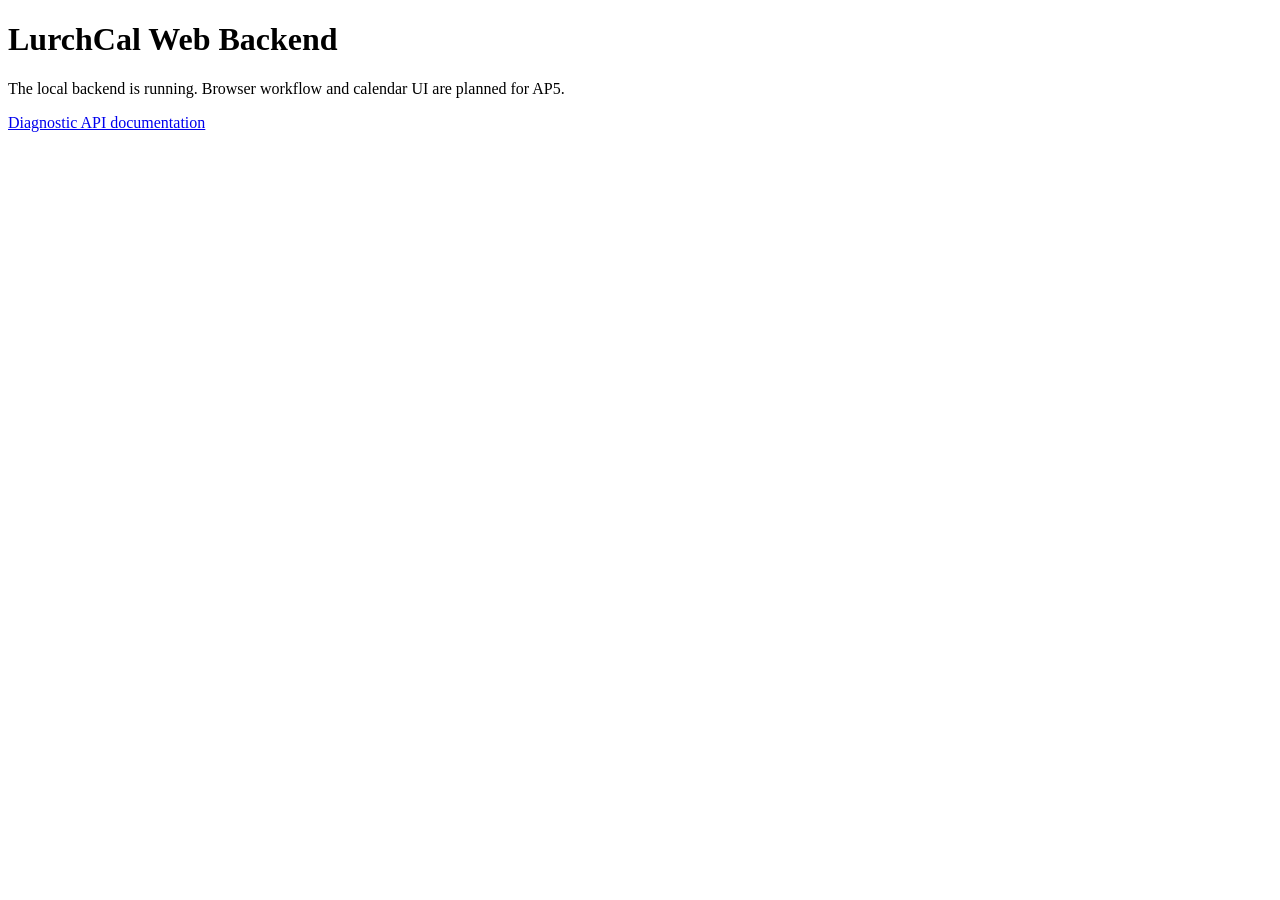
==== src/lurchcal/templates/index.html @ b22a4183 "AP4 dummy web ui" ====
<!doctype html>
<html lang="en"><head><meta charset="utf-8"><title>LurchCal</title></head>
<body><main><h1>LurchCal Web Backend</h1>
<p>The local backend is running. Browser workflow and calendar UI are planned for AP5.</p>
<p><a href="/docs">Diagnostic API documentation</a></p></main></body></html>
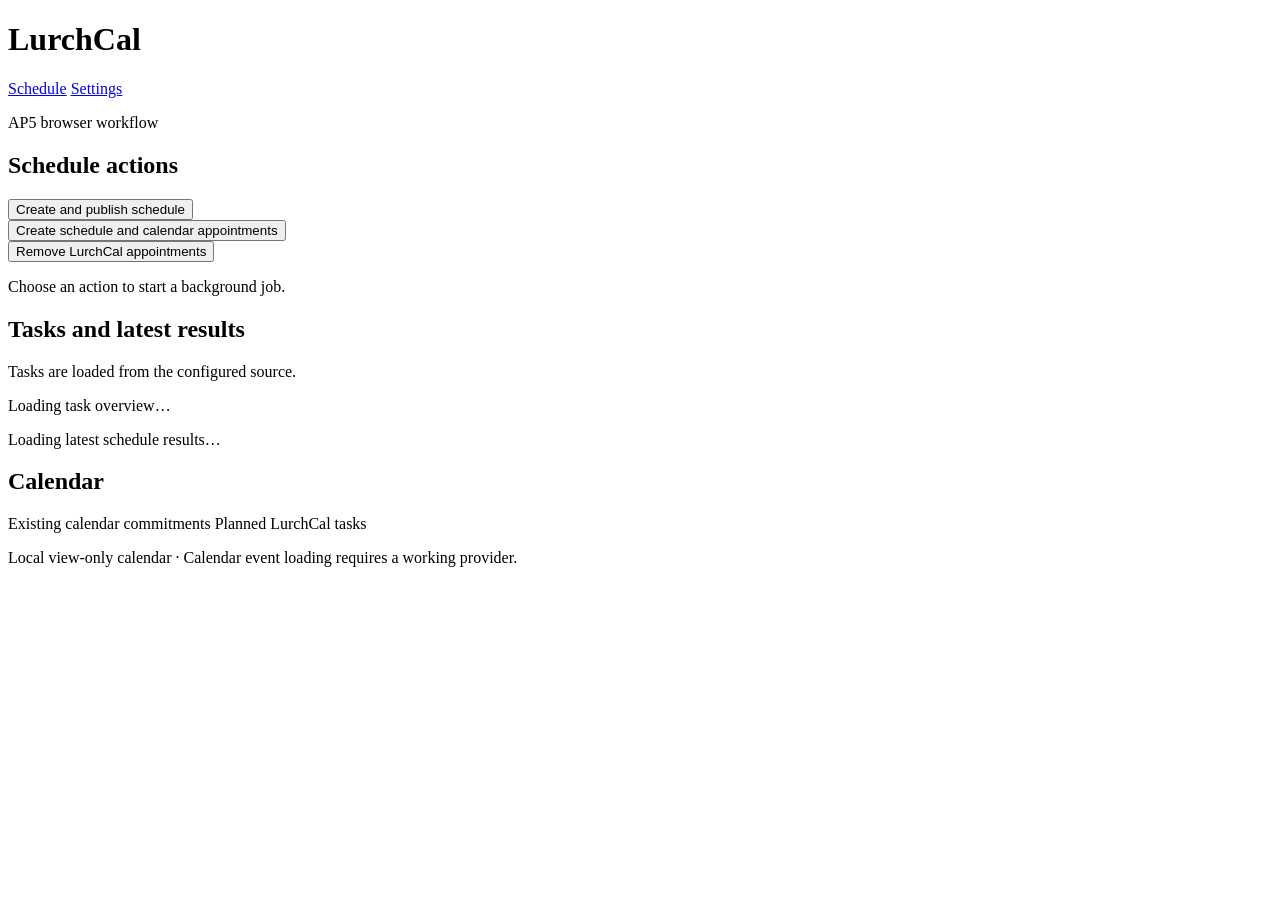
==== commit 6e2807ce: "AP5: Web-UI, time problem fix, all settings." ====
--- a/src/lurchcal/templates/index.html
+++ b/src/lurchcal/templates/index.html
@@ -1,5 +1,17 @@
 <!doctype html>
-<html lang="en"><head><meta charset="utf-8"><title>LurchCal</title></head>
-<body><main><h1>LurchCal Web Backend</h1>
-<p>The local backend is running. Browser workflow and calendar UI are planned for AP5.</p>
-<p><a href="/docs">Diagnostic API documentation</a></p></main></body></html>+<html lang="en"><head><meta charset="utf-8"><meta name="viewport" content="width=device-width,initial-scale=1"><title>LurchCal</title>
+<link rel="stylesheet" href="/static/app.css?v=20261005-4">
+<script defer src="/static/htmx.min.js?v=20261005-4"></script><script defer src="/static/alpine.min.js?v=20261005-4"></script><script defer src="/static/fullcalendar/index.global.min.js?v=20261005-4"></script><script defer src="/static/app.js?v=20261005-4"></script></head>
+<body x-data="{busy:false}"><header><h1>LurchCal</h1><nav><a href="/">Schedule</a> <a href="/settings">Settings</a></nav></header>
+<main>
+<p class="muted">AP5 browser workflow</p>
+<section><h2>Schedule actions</h2><div class="actions">
+<form hx-post="/ui/jobs/publish" hx-target="#job-status" hx-swap="innerHTML" @submit="if(busy){$event.preventDefault()}else{busy=true}"><button type="submit" :disabled="busy">Create and publish schedule</button></form>
+<form hx-post="/ui/jobs/schedule" hx-target="#job-status" hx-swap="innerHTML" @submit="if(busy){$event.preventDefault()}else{busy=true}"><input type="hidden" name="create_calendar_appointments" value="true"><button type="submit" :disabled="busy">Create schedule and calendar appointments</button></form>
+<form hx-post="/ui/jobs/remove" hx-target="#job-status" hx-swap="innerHTML" hx-confirm="Remove LurchCal-created appointments in the scheduling range?" @submit="if(busy){$event.preventDefault()}else{busy=true}"><button class="danger" type="submit" :disabled="busy">Remove LurchCal appointments</button></form></div>
+<div id="job-status" aria-live="polite"><p>Choose an action to start a background job.</p></div></section>
+<section><h2>Tasks and latest results</h2><p>Tasks are loaded from the configured source.</p>
+<div hx-get="/ui/tasks" hx-trigger="load" hx-swap="innerHTML"><p>Loading task overview…</p></div></section>
+<div id="results" hx-get="/ui/results" hx-trigger="load, schedule-updated from:body" hx-swap="innerHTML"><p>Loading latest schedule results…</p></div>
+<section><h2>Calendar</h2><p class="legend"><span class="commitment">Existing calendar commitments</span> <span class="planned">Planned LurchCal tasks</span></p><div id="calendar" data-events-url="/api/v1/calendar/events"></div><noscript>Enable JavaScript to view calendar events.</noscript></section>
+</main><footer>Local view-only calendar · Calendar event loading requires a working provider.</footer></body></html>
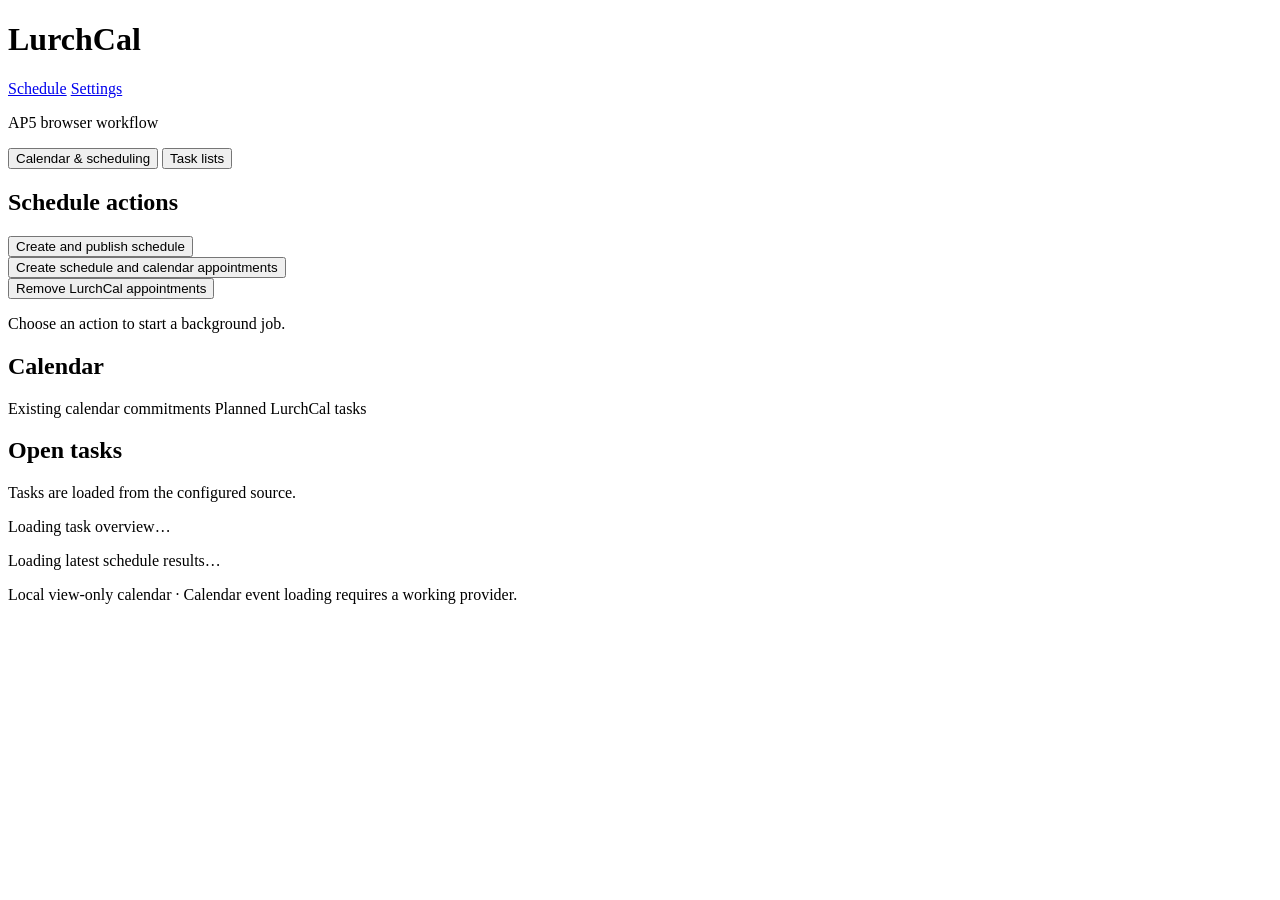
==== commit f7a91a32: "UI changes" ====
--- a/src/lurchcal/templates/index.html
+++ b/src/lurchcal/templates/index.html
@@ -1,17 +1,25 @@
 <!doctype html>
 <html lang="en"><head><meta charset="utf-8"><meta name="viewport" content="width=device-width,initial-scale=1"><title>LurchCal</title>
-<link rel="stylesheet" href="/static/app.css?v=20261005-4">
-<script defer src="/static/htmx.min.js?v=20261005-4"></script><script defer src="/static/alpine.min.js?v=20261005-4"></script><script defer src="/static/fullcalendar/index.global.min.js?v=20261005-4"></script><script defer src="/static/app.js?v=20261005-4"></script></head>
-<body x-data="{busy:false}"><header><h1>LurchCal</h1><nav><a href="/">Schedule</a> <a href="/settings">Settings</a></nav></header>
+<link rel="stylesheet" href="/static/app.css?v=20261009-1">
+<script defer src="/static/htmx.min.js?v=20261009-1"></script><script defer src="/static/alpine.min.js?v=20261009-1"></script><script defer src="/static/fullcalendar/index.global.min.js?v=20261009-1"></script><script defer src="/static/app.js?v=20261009-1"></script></head>
+<body x-data="{busy:false,activeTab:'calendar'}"><header><h1>LurchCal</h1><nav><a href="/">Schedule</a> <a href="/settings">Settings</a></nav></header>
 <main>
 <p class="muted">AP5 browser workflow</p>
+<div class="tab-list" role="tablist" aria-label="Schedule views">
+<button id="calendar-tab" class="tab-button" type="button" role="tab" :aria-selected="activeTab==='calendar'" aria-controls="calendar-panel" @click="activeTab='calendar';$nextTick(()=>window.lurchcalCalendar?.updateSize())">Calendar &amp; scheduling</button>
+<button id="tasks-tab" class="tab-button" type="button" role="tab" :aria-selected="activeTab==='tasks'" aria-controls="tasks-panel" @click="activeTab='tasks'">Task lists</button>
+</div>
+<div id="calendar-panel" role="tabpanel" aria-labelledby="calendar-tab" x-show="activeTab==='calendar'">
 <section><h2>Schedule actions</h2><div class="actions">
 <form hx-post="/ui/jobs/publish" hx-target="#job-status" hx-swap="innerHTML" @submit="if(busy){$event.preventDefault()}else{busy=true}"><button type="submit" :disabled="busy">Create and publish schedule</button></form>
 <form hx-post="/ui/jobs/schedule" hx-target="#job-status" hx-swap="innerHTML" @submit="if(busy){$event.preventDefault()}else{busy=true}"><input type="hidden" name="create_calendar_appointments" value="true"><button type="submit" :disabled="busy">Create schedule and calendar appointments</button></form>
 <form hx-post="/ui/jobs/remove" hx-target="#job-status" hx-swap="innerHTML" hx-confirm="Remove LurchCal-created appointments in the scheduling range?" @submit="if(busy){$event.preventDefault()}else{busy=true}"><button class="danger" type="submit" :disabled="busy">Remove LurchCal appointments</button></form></div>
 <div id="job-status" aria-live="polite"><p>Choose an action to start a background job.</p></div></section>
-<section><h2>Tasks and latest results</h2><p>Tasks are loaded from the configured source.</p>
+<section><h2>Calendar</h2><p class="legend"><span class="commitment">Existing calendar commitments</span> <span class="planned">Planned LurchCal tasks</span></p><div id="calendar" data-events-url="/api/v1/calendar/events"></div><noscript>Enable JavaScript to view calendar events.</noscript></section>
+</div>
+<div id="tasks-panel" role="tabpanel" aria-labelledby="tasks-tab" x-show="activeTab==='tasks'" x-cloak>
+<section><h2>Open tasks</h2><p>Tasks are loaded from the configured source.</p>
 <div hx-get="/ui/tasks" hx-trigger="load" hx-swap="innerHTML"><p>Loading task overview…</p></div></section>
 <div id="results" hx-get="/ui/results" hx-trigger="load, schedule-updated from:body" hx-swap="innerHTML"><p>Loading latest schedule results…</p></div>
-<section><h2>Calendar</h2><p class="legend"><span class="commitment">Existing calendar commitments</span> <span class="planned">Planned LurchCal tasks</span></p><div id="calendar" data-events-url="/api/v1/calendar/events"></div><noscript>Enable JavaScript to view calendar events.</noscript></section>
+</div>
 </main><footer>Local view-only calendar · Calendar event loading requires a working provider.</footer></body></html>
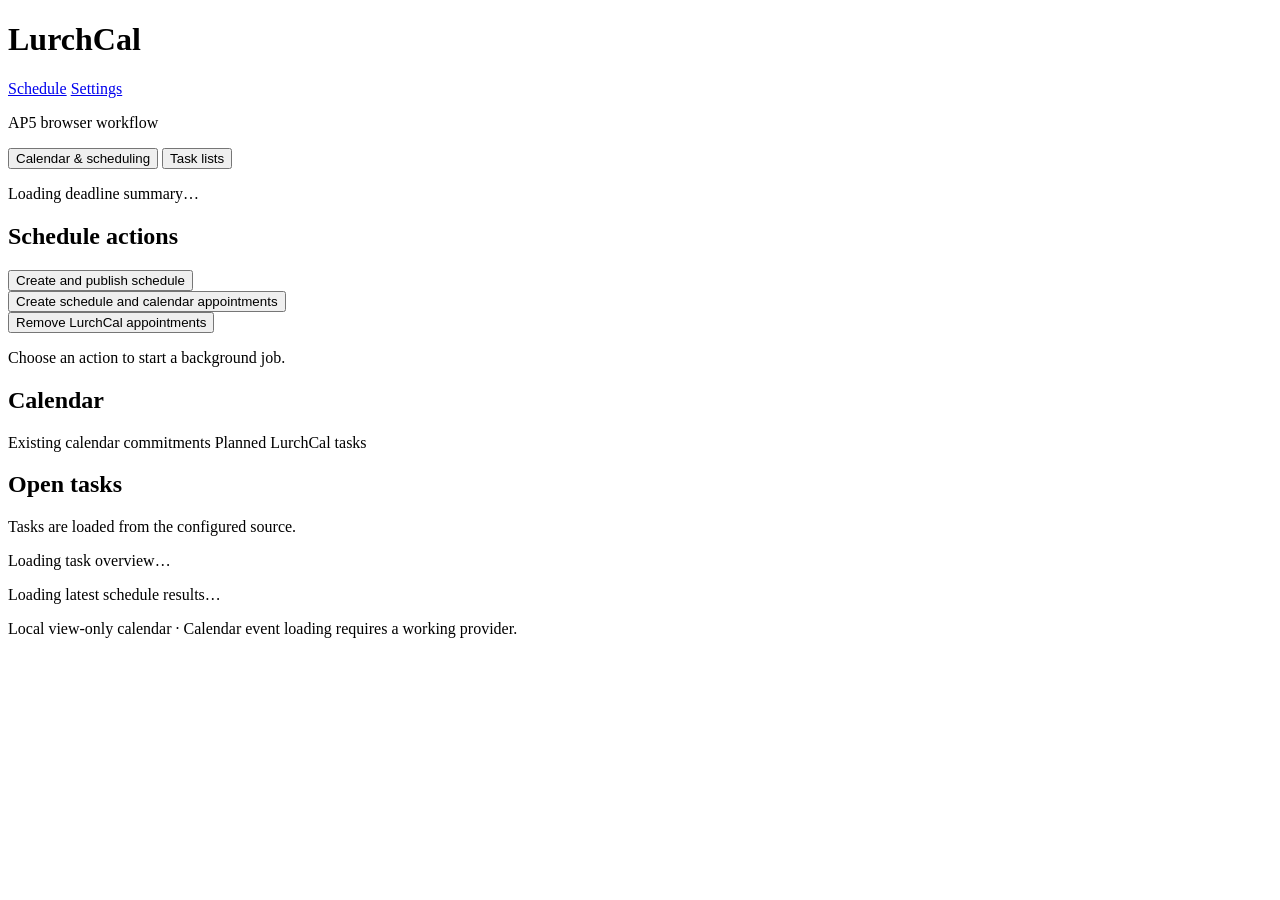
==== commit 1feed030: "Display information about tasks which violate deadlines." ====
--- a/src/lurchcal/templates/index.html
+++ b/src/lurchcal/templates/index.html
@@ -10,6 +10,7 @@
 <button id="tasks-tab" class="tab-button" type="button" role="tab" :aria-selected="activeTab==='tasks'" aria-controls="tasks-panel" @click="activeTab='tasks'">Task lists</button>
 </div>
 <div id="calendar-panel" role="tabpanel" aria-labelledby="calendar-tab" x-show="activeTab==='calendar'">
+<div id="deadline-summary" hx-get="/ui/deadline-summary" hx-trigger="load, schedule-updated from:body" hx-swap="innerHTML"><p>Loading deadline summary…</p></div>
 <section><h2>Schedule actions</h2><div class="actions">
 <form hx-post="/ui/jobs/publish" hx-target="#job-status" hx-swap="innerHTML" @submit="if(busy){$event.preventDefault()}else{busy=true}"><button type="submit" :disabled="busy">Create and publish schedule</button></form>
 <form hx-post="/ui/jobs/schedule" hx-target="#job-status" hx-swap="innerHTML" @submit="if(busy){$event.preventDefault()}else{busy=true}"><input type="hidden" name="create_calendar_appointments" value="true"><button type="submit" :disabled="busy">Create schedule and calendar appointments</button></form>
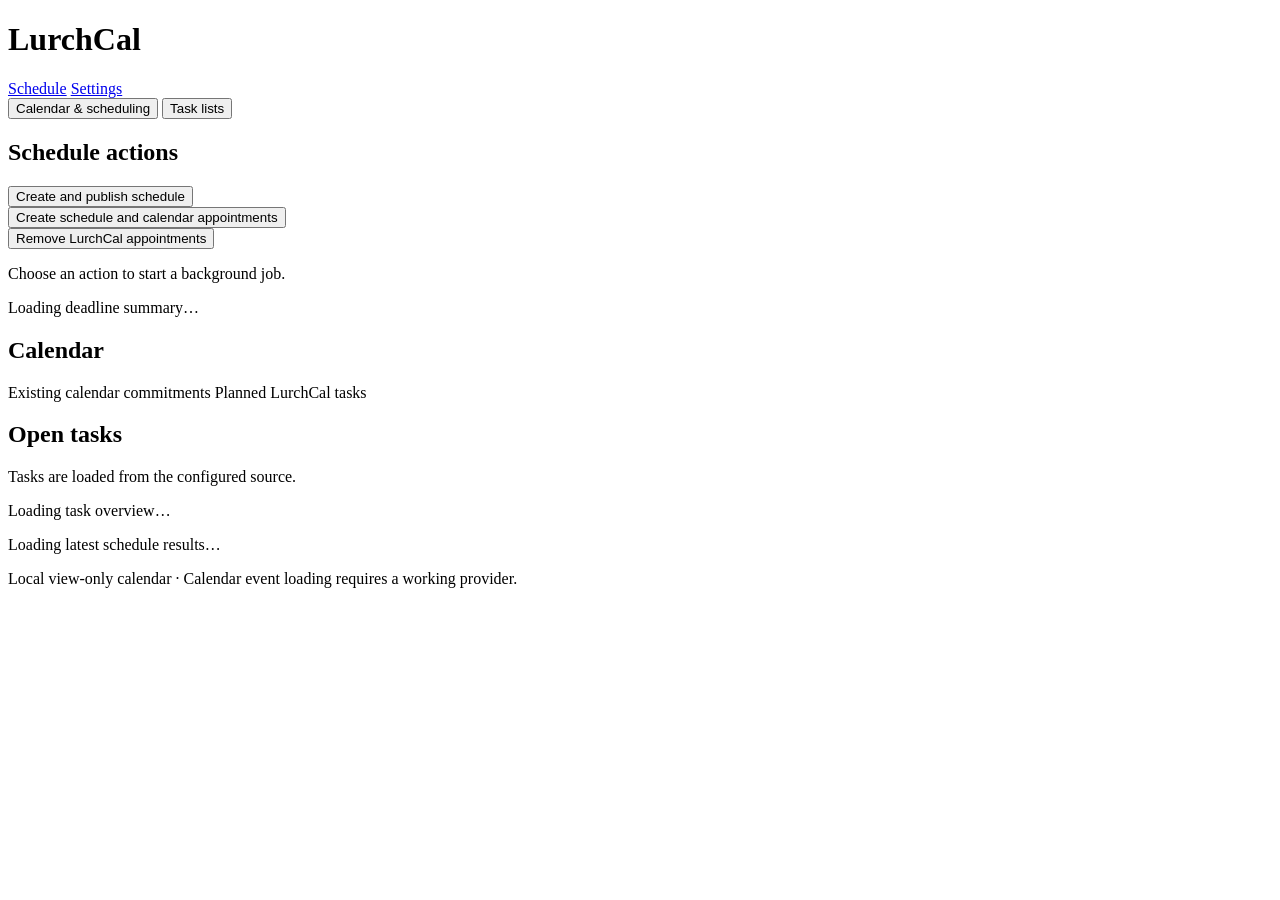
==== commit afe29651: "chnaged layout minimally removed migration text" ====
--- a/src/lurchcal/templates/index.html
+++ b/src/lurchcal/templates/index.html
@@ -4,18 +4,17 @@
 <script defer src="/static/htmx.min.js?v=20261009-1"></script><script defer src="/static/alpine.min.js?v=20261009-1"></script><script defer src="/static/fullcalendar/index.global.min.js?v=20261009-1"></script><script defer src="/static/app.js?v=20261009-1"></script></head>
 <body x-data="{busy:false,activeTab:'calendar'}"><header><h1>LurchCal</h1><nav><a href="/">Schedule</a> <a href="/settings">Settings</a></nav></header>
 <main>
-<p class="muted">AP5 browser workflow</p>
 <div class="tab-list" role="tablist" aria-label="Schedule views">
 <button id="calendar-tab" class="tab-button" type="button" role="tab" :aria-selected="activeTab==='calendar'" aria-controls="calendar-panel" @click="activeTab='calendar';$nextTick(()=>window.lurchcalCalendar?.updateSize())">Calendar &amp; scheduling</button>
 <button id="tasks-tab" class="tab-button" type="button" role="tab" :aria-selected="activeTab==='tasks'" aria-controls="tasks-panel" @click="activeTab='tasks'">Task lists</button>
 </div>
 <div id="calendar-panel" role="tabpanel" aria-labelledby="calendar-tab" x-show="activeTab==='calendar'">
-<div id="deadline-summary" hx-get="/ui/deadline-summary" hx-trigger="load, schedule-updated from:body" hx-swap="innerHTML"><p>Loading deadline summary…</p></div>
 <section><h2>Schedule actions</h2><div class="actions">
 <form hx-post="/ui/jobs/publish" hx-target="#job-status" hx-swap="innerHTML" @submit="if(busy){$event.preventDefault()}else{busy=true}"><button type="submit" :disabled="busy">Create and publish schedule</button></form>
 <form hx-post="/ui/jobs/schedule" hx-target="#job-status" hx-swap="innerHTML" @submit="if(busy){$event.preventDefault()}else{busy=true}"><input type="hidden" name="create_calendar_appointments" value="true"><button type="submit" :disabled="busy">Create schedule and calendar appointments</button></form>
 <form hx-post="/ui/jobs/remove" hx-target="#job-status" hx-swap="innerHTML" hx-confirm="Remove LurchCal-created appointments in the scheduling range?" @submit="if(busy){$event.preventDefault()}else{busy=true}"><button class="danger" type="submit" :disabled="busy">Remove LurchCal appointments</button></form></div>
 <div id="job-status" aria-live="polite"><p>Choose an action to start a background job.</p></div></section>
+<div id="deadline-summary" hx-get="/ui/deadline-summary" hx-trigger="load, schedule-updated from:body" hx-swap="innerHTML"><p>Loading deadline summary…</p></div>
 <section><h2>Calendar</h2><p class="legend"><span class="commitment">Existing calendar commitments</span> <span class="planned">Planned LurchCal tasks</span></p><div id="calendar" data-events-url="/api/v1/calendar/events"></div><noscript>Enable JavaScript to view calendar events.</noscript></section>
 </div>
 <div id="tasks-panel" role="tabpanel" aria-labelledby="tasks-tab" x-show="activeTab==='tasks'" x-cloak>
